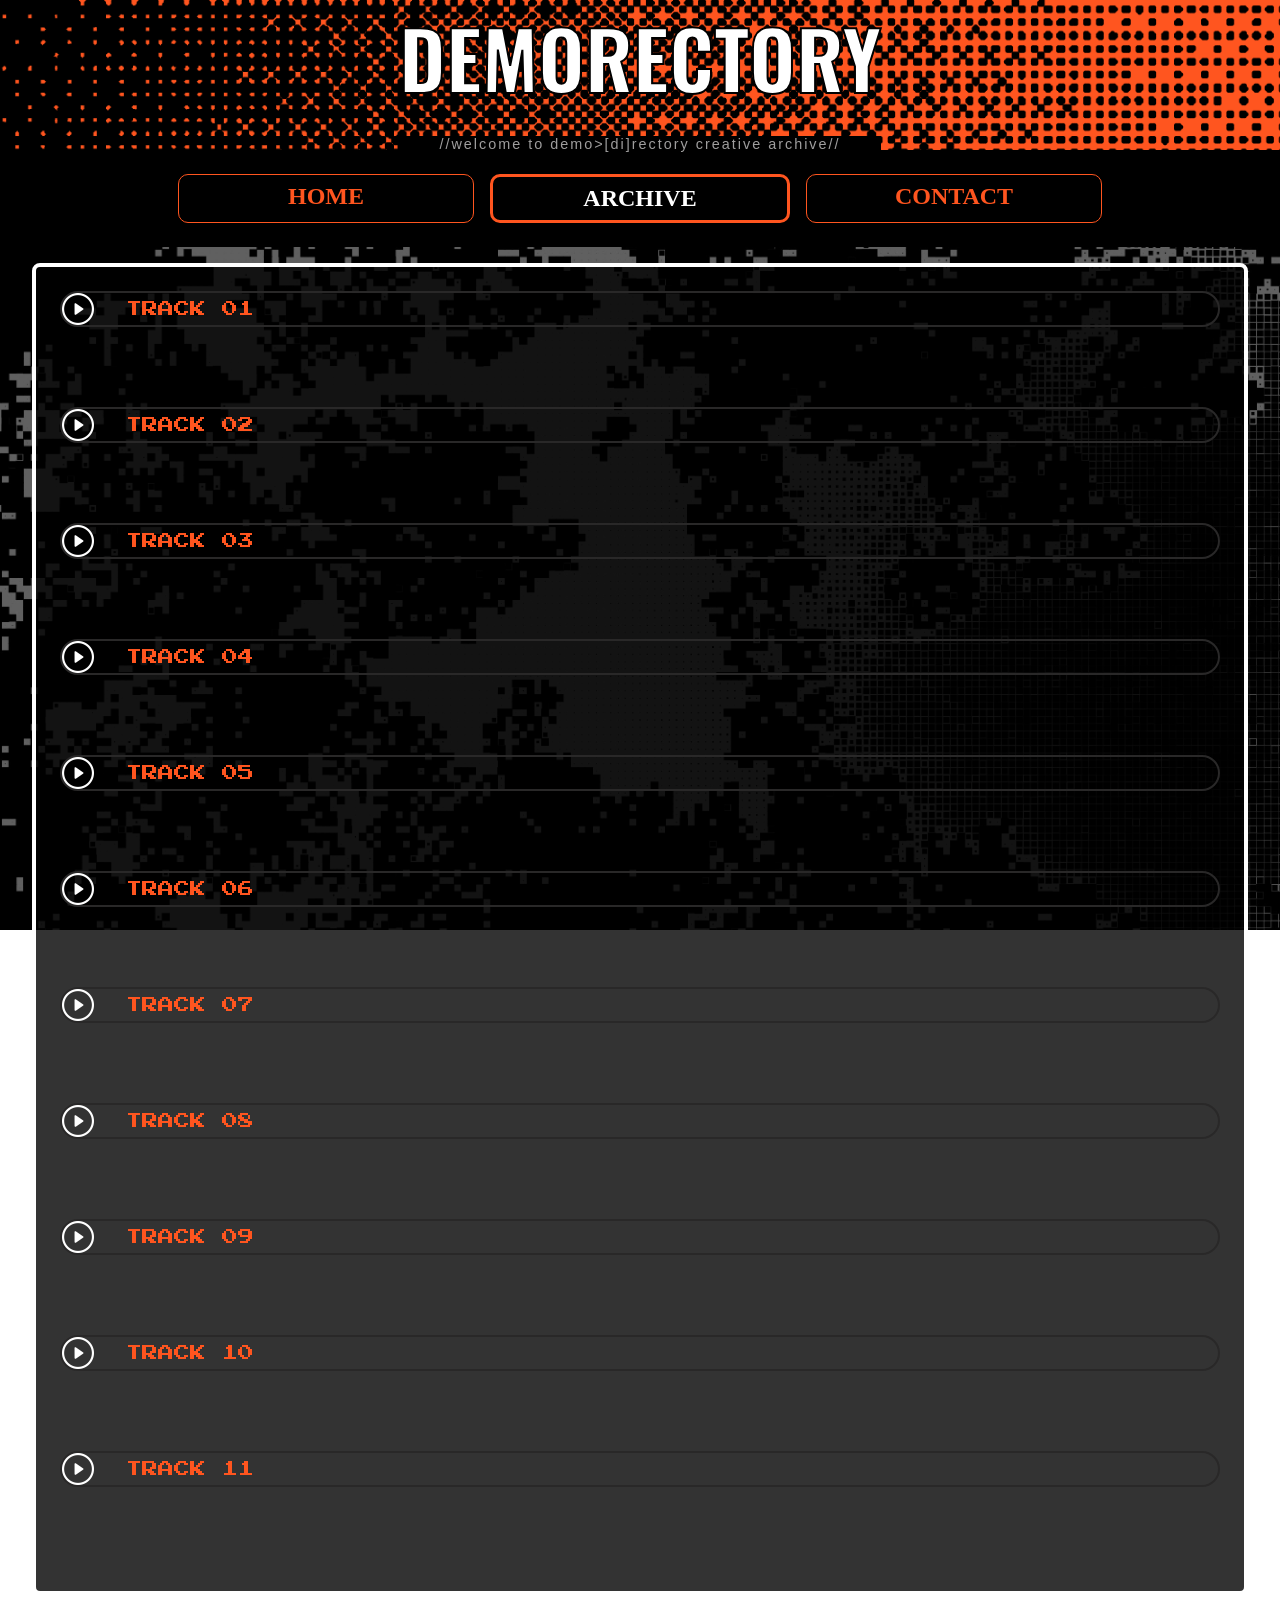
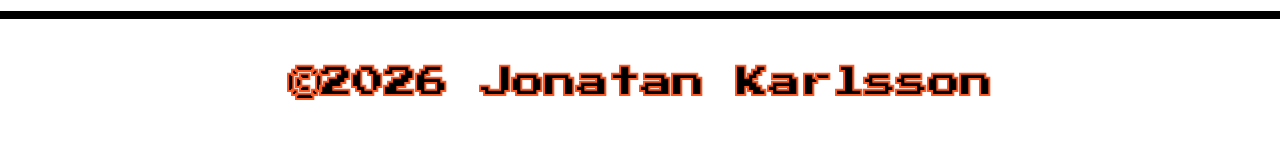
==== html/archive.html @ 5d7cc73a "Jonatans Website" ====
<!DOCTYPE html>
<html lang="en">
<head>
    <meta charset="UTF-8">
    <meta name="viewport" content="width=device-width, initial-scale=1.0">
    <title>Demorectory - Archive</title>
    <link rel="preconnect" href="https://fonts.googleapis.com">
    <link rel="preconnect" href="https://fonts.gstatic.com" crossorigin>
    <link href="https://fonts.googleapis.com/css2?family=Geist+Pixel&family=Jersey+25&family=Oswald:wght@200..700&family=Playfair+Display:ital,wght@0,400..900;1,400..900&family=Press+Start+2P&family=Silkscreen:wght@400;700&family=Space+Mono:ital,wght@0,400;0,700;1,400;1,700&family=VT323&display=swap" rel="stylesheet">
    <link rel ="stylesheet" href = "../styles/assignment1.css">
    <link rel ="stylesheet" href = "../styles/archive.css">
</head>
<body>
    <header class = "header">
        <div class ="header-text">
        <h1 class = "header-title">DEMORECTORY</h1>
        <p class = "subtitle"> //welcome to demo>[di]rectory creative archive// </p>
        </div>
    </header>

    <nav class ="menu">
        <div class ="mobile-menu-trigger">
            <img src = "../images/menu.jpg" alt = "menu-icon" height="50px" width="50px">
        </div>
        <div class = "mobile-menu-target">
           <div class ="menu-item"> 
               <a href ="../index.html"> HOME </a>
           </div>
               <div class ="menu-item active">
                <a href="../html/archive.html"> ARCHIVE</a>
           </div>
           <div class ="menu-item">
               <a href ="contact.html"> CONTACT</a>
           </div>
        </div>
    </nav>

    <main class ="main">


        <div class="playlist">
           

               <details class = "audio-item">
                   <summary>
                       <img src = "../images/play.png" alt = "play">
                       <span> TRACK 01</span>
                   </summary>
                   <p class ="track-description">
                    WORKING TITLE: relevence__spectrm CREATED: 17/09-26
                   </p>
                   <audio controls>
                       <source src = "../audio/relevence__spectrm.demo1.mp3" alt ="audio 01">
                   </audio>
               </details>

               <details class = "audio-item">
                   <summary>
                       <img src = "../images/play.png" alt = "play">
                       <span> TRACK 02</span>
                   </summary>
                   <p class ="track-description">
                    WORKING TITLE: lentelblake CREATED: 10/09-26
                   </p>
                   <audio controls>
                       <source src = "../audio/lentelblake.demo1.mp3" alt = "audio 02">
                  </audio>
               </details>

                <details class = "audio-item">
                   <summary>
                       <img src = "../images/play.png" alt = "play">
                       <span> TRACK 03</span>
                   </summary>
                   <p class ="track-description">
                    WORKING TITLE: etienne CREATED: 05/09-26
                   </p>
                   <audio controls>
                       <source src = "../audio/etienne.demo1.mp3" alt = "audio 03">
                   </audio>
               </details>

                <details class = "audio-item">
                   <summary>
                       <img src = "../images/play.png" alt = "play">
                       <span> TRACK 04</span>
                   </summary>
                   <p class ="track-description">
                    WORKING TITLE: odion__demo CREATED: 14/07-26
                   </p>
                   <audio controls>
                       <source src = "../audio/odion_demo.1 .mp3" alt = "audio 04">
                   </audio>
               </details>

               <details class = "audio-item">
                   <summary>
                       <img src = "../images/play.png" alt = "play">
                       <span> TRACK 05</span>
                   </summary>
                   <p class ="track-description">
                    WORKING TITLE: soho.please.demo4 CREATED: 08/10-25
                   </p>
                   <audio controls>
                       <source src = "../audio/SoHoPlease(demo4) _-).mp3" alt = "audio 05">
                   </audio>
               </details>

               <details class = "audio-item">
                   <summary>
                       <img src = "../images/play.png" alt = "play">
                       <span> TRACK 06</span>
                   </summary>
                   <p class ="track-description">
                    WORKING TITLE: zumoto.kachikato_demo1 CREATED: 18/05-26
                   </p>
                   <audio controls>
                       <source src = "../audio/zumoto kachikato _demo1. .mp3" alt = "audio 06">
                   </audio>
               </details>

               <details class = "audio-item">
                   <summary>
                       <img src = "../images/play.png" alt = "play">
                       <span> TRACK 07</span>
                   </summary>
                   <p class ="track-description">
                    WORKING TITLE: watafuk_demo1 CREATED: 31/10-25
                   </p>
                   <audio controls>
                       <source src = "../audio/watafuk.demo1.1.mp3" alt = "audio 07">
                   </audio>
               </details>

                 <details class = "audio-item">
                   <summary>
                       <img src = "../images/play.png" alt = "play">
                       <span> TRACK 08</span>
                   </summary>
                   <p class ="track-description">
                    WORKING TITLE: ml-demo CREATED: 31/07-23
                   </p>
                   <audio controls>
                       <source src = "../audio/ML DEMO 1.mp3" alt = "audio 08">
                   </audio>
               </details>

               <details class = "audio-item">
                   <summary>
                       <img src = "../images/play.png" alt = "play">
                       <span> TRACK 09</span>
                   </summary>
                   <p class ="track-description">
                    WORKING TITLE: shiroiyami-demo2 CREATED: 27/04-24
                   </p>
                   <audio controls>
                       <source src = "../audio/SHIROIYAMi.demo2.mp3" alt = "audio 09">
                   </audio>
               </details>

               <details class = "audio-item">
                   <summary>
                       <img src = "../images/play.png" alt = "play">
                       <span> TRACK 10</span>
                   </summary>
                   <p class ="track-description">
                    WORKING TITLE: _2scure£.demo1 CREATED: 28/04-24
                   </p>
                   <audio controls>
                       <source src = "../audio/_2SCUR£.demo1.mp3" alt = "audio 10">
                   </audio>
               </details>
               
                <details class = "audio-item">
                   <summary>
                       <img src = "../images/play.png" alt = "play">
                       <span> TRACK 11</span>
                   </summary>
                   <p class ="track-description">
                    WORKING TITLE: eradicatr.demo1 CREATED: 07/12-24
                   </p>
                   <audio controls>
                       <source src = "../audio/ERadicatr.demo1.mp3" alt = "audio 11">
                   </audio>
               </details>
               
               
           

       </div> 
    </main>
    <footer class = "footer">
          <p>&copy;2026 Jonatan Karlsson </p>
    </footer>
</body>
</html>
---- styles/assignment1.css ----
* {
    box-sizing: border-box;
}

html {
    height: 100vh;
}

body {
    height: 100%;
    margin: 0;
}

.header {
    position: relative;
    height: 150px;
    background-image: url(../images/header-footer.jpg.png);
    background-attachment: fixed;
    background-size: cover;
    background-position: top;
    background-repeat: no-repeat;
    display: flex;
    align-items: center;
    justify-content: center;
}

.header-text {
    text-align: center;
}

.header-title {
    font-family:"Oswald","jersey 25", Tahoma, sans-serif;
    font-weight:bold;
    -webkit-text-stroke: 2px black;
    color: white;
    font-size: 5rem;
    margin: 0;
}
.subtitle{
    margin: 20px 0 0;
    color: rgb(159, 158, 158);
    background-color: black;
    font-family: "Geist Pixel", Tahoma, sans-serif;
    font-size: 0.9rem;
    letter-spacing: 2px;

}
.footer {
    background-image: url(../images/header-footer.jpg.png);
    background-attachment: fixed;
    background-size: cover;
    background-position: bottom;
    background-repeat: no-repeat;
    font-family: "Press Start 2p", Tahoma, sans-serif;
    font-size: 2rem;
    color: black;
    -webkit-text-stroke: 2px #ff551f;
    text-align: center;
    font-weight: bolder;
    padding: 16px;
    border-top: 8px solid black;
}

.menu {
    padding: 16px;   
    background-color: black;
}

.mobile-menu-trigger {
    height: 50px;
}

.mobile-menu-target {
    display: none;
}

.menu-item {
    border : 1px solid #ff551f;
    border-radius: 10px;
    color: #ff551f;
    background-color: black;
    padding: 8px;
    margin: 8px;
    font-size: 1.5rem;
    font-weight: bold;
    cursor: pointer;
    transition: all linear 0.4s;
}

a {
    color: inherit;
    text-decoration: none;
}

.menu-item:hover {
    background-color: #ff551f;
    border-color: white;
    color: black;
}

.menu-item.active {
    background-color:black;
    color:white;
    border: 3px solid #ff551f;


}


.main {
    background-attachment: fixed;
    background-image: url("../images/forestpix.jpg.jpg");
    background-size: cover;
    background-position: center;
    background-repeat: no-repeat;
    min-height: 100%;
    padding: 16px 32px;
}

.content {
    border: 5px solid white;
    border-radius: 8px;
    background-color:rgba(0, 0, 0, 0.8);
    color:#ff551f;
    text-align: center;
}

.info {
    padding: 16px;
    font-size: 1.5rem;
    font-family: "Geist Pixel", Tahoma, sans-serif;
}

.info h2 {
    color: white;
    font-family: "Playfair Display", serif;
}


@media screen and (max-width: 768px) {
    .menu:hover .mobile-menu-target {
    display: block;
    }
    .header {
        background-image: url(../images/backdrop.jpg.png);
        width: 100%;
        overflow: hidden;
    }

    .header-title {
        color: rgba(0, 0, 0, 0.1);
        -webkit-text-stroke: 1px black;
        width: 100%;
        margin: 0;
        text-align: center;
        white-space: nowrap;
        font-size: 16vw;
    }
    .subtitle{
        display: none;
    }
    .info {
        font-size: 5vw;
    }
    .featured img {
        content: url("../images/crowdcrop1.jpg.png");
    }
    .footer {
        background-image: url(../images/backdrop.jpg.png);
        text-align: center;
        width: 100%;
        margin: 0;
        display: flex;
        flex-wrap: wrap;
        justify-content: center;
        font-family: "Geist Pixel", serif;
        -webkit-text-stroke: 0;
        color: white;
        font-size: clamp(1rem, 4vw, 2rem);        
    }
}

@media screen and (min-width: 768px) {
    .mobile-menu-trigger {
        display: none;
    }
    .mobile-menu-target {
        display: flex;
        max-width: 940px;
        margin: auto;
    }

    .menu-item {
        flex: 1;
        text-align: center;
    }

    .featured {
        display: flex;
        max-width: 80%;
        margin: auto;
    }
    .featured img {
        width: 50%;
    }
}
---- styles/archive.css ----
.playlist {
    font-family: 'Press Start 2P', Helvetica, sans-serif;
    font-size: 1rem;
    display: flex;
    flex-direction: column;
    min-height: 600px;
    box-sizing: border-box;
    background-color: rgba(0, 0, 0, 0.8);
    border: 4px solid white;
    border-radius: 8px;
    width: 100%;
    max-width: 100%;
    padding: 24px;
    flex-shrink: 0;

}


.audio-item {
    margin-bottom: 80px;
}

.audio-item summary {
    color:#ff551f;
    border: 2px solid rgb(41, 40, 40);
    border-radius: 32px;
    display: flex;
    flex-wrap: wrap;
    align-items: center;
    gap: 32px;
    cursor: pointer;
    list-style: none;    
}

.audio-item summary img {
    width: 32px;
    height: 32px;
    flex-shrink: 0;
}

.audio-item summary:hover {
    background-color: rgb(16, 16, 16);
}

.audio-item audio {
    width: 100%;
    max-width: 100%;
    margin-top: 16px;

}

.track-description {
    color: white;
    font-size: 0.65rem;
    margin: 10px 0;
    padding: 8px;
    border-left: 2px solid #ff551f;
}
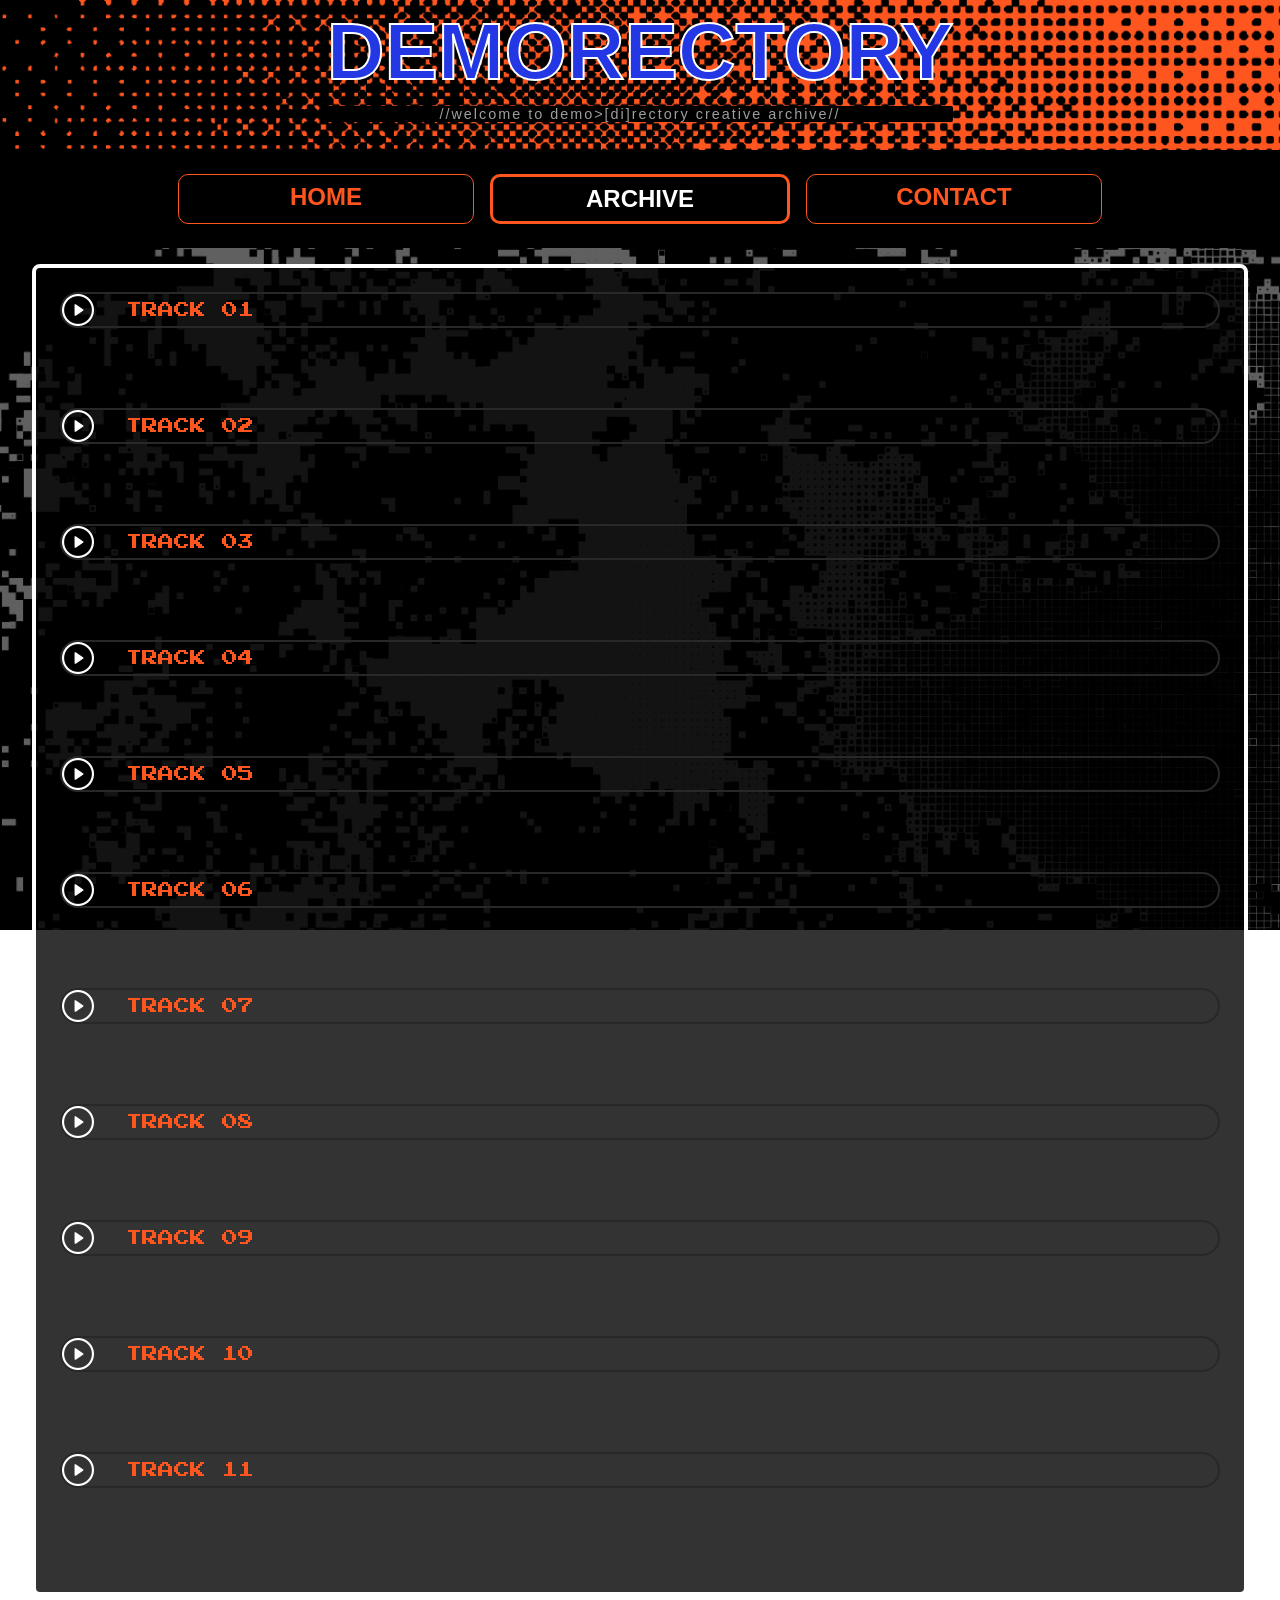
==== commit fbdcfff0: "syntax cleanup and final adjustments" ====
--- a/html/archive.html
+++ b/html/archive.html
@@ -13,11 +13,12 @@
 <body>
     <header class = "header">
         <div class ="header-text">
-        <h1 class = "header-title">DEMORECTORY</h1>
+        <h1 class = "header-title">
+            DEMO<br class="mobile-break">RECTORY
+        </h1>
         <p class = "subtitle"> //welcome to demo>[di]rectory creative archive// </p>
         </div>
     </header>
-
     <nav class ="menu">
         <div class ="mobile-menu-trigger">
             <img src = "../images/menu.jpg" alt = "menu-icon" height="50px" width="50px">
@@ -34,159 +35,140 @@
            </div>
         </div>
     </nav>
-
     <main class ="main">
-
-
         <div class="playlist">
-           
-
-               <details class = "audio-item">
-                   <summary>
-                       <img src = "../images/play.png" alt = "play">
-                       <span> TRACK 01</span>
-                   </summary>
-                   <p class ="track-description">
+            <details class = "audio-item">
+                <summary>
+                    <img src = "../images/play.png" alt = "play">
+                    <span> TRACK 01</span>
+                </summary>
+                <p class ="track-description">
                     WORKING TITLE: relevence__spectrm CREATED: 17/09-26
-                   </p>
-                   <audio controls>
-                       <source src = "../audio/relevence__spectrm.demo1.mp3" alt ="audio 01">
-                   </audio>
-               </details>
-
-               <details class = "audio-item">
-                   <summary>
-                       <img src = "../images/play.png" alt = "play">
-                       <span> TRACK 02</span>
-                   </summary>
-                   <p class ="track-description">
+                </p>
+                <audio controls>
+                    <source src = "../audio/relevence__spectrm.demo1.mp3" alt ="audio 01">
+                </audio>
+            </details>
+            <details class = "audio-item">
+                <summary>
+                    <img src = "../images/play.png" alt = "play">
+                    <span> TRACK 02</span>
+                </summary>
+                <p class ="track-description">
                     WORKING TITLE: lentelblake CREATED: 10/09-26
-                   </p>
-                   <audio controls>
+                </p>
+                <audio controls>
                        <source src = "../audio/lentelblake.demo1.mp3" alt = "audio 02">
-                  </audio>
-               </details>
-
-                <details class = "audio-item">
-                   <summary>
-                       <img src = "../images/play.png" alt = "play">
-                       <span> TRACK 03</span>
-                   </summary>
-                   <p class ="track-description">
+                </audio>
+            </details>
+            <details class = "audio-item">
+                <summary>
+                    <img src = "../images/play.png" alt = "play">
+                    <span> TRACK 03</span>
+                </summary>
+                <p class ="track-description">
                     WORKING TITLE: etienne CREATED: 05/09-26
-                   </p>
-                   <audio controls>
-                       <source src = "../audio/etienne.demo1.mp3" alt = "audio 03">
-                   </audio>
-               </details>
-
-                <details class = "audio-item">
-                   <summary>
-                       <img src = "../images/play.png" alt = "play">
-                       <span> TRACK 04</span>
-                   </summary>
-                   <p class ="track-description">
+                </p>
+                <audio controls>
+                    <source src = "../audio/etienne.demo1.mp3" alt = "audio 03">
+                </audio>
+            </details>
+            <details class = "audio-item">
+                <summary>
+                    <img src = "../images/play.png" alt = "play">
+                    <span> TRACK 04</span>
+                </summary>
+                <p class ="track-description">
                     WORKING TITLE: odion__demo CREATED: 14/07-26
-                   </p>
-                   <audio controls>
-                       <source src = "../audio/odion_demo.1 .mp3" alt = "audio 04">
-                   </audio>
-               </details>
-
-               <details class = "audio-item">
-                   <summary>
-                       <img src = "../images/play.png" alt = "play">
-                       <span> TRACK 05</span>
-                   </summary>
-                   <p class ="track-description">
+                </p>
+                <audio controls>
+                    <source src = "../audio/odion_demo.1 .mp3" alt = "audio 04">
+                </audio>
+            </details>
+            <details class = "audio-item">
+                <summary>
+                    <img src = "../images/play.png" alt = "play">
+                    <span> TRACK 05</span>
+                </summary>
+                <p class ="track-description">
                     WORKING TITLE: soho.please.demo4 CREATED: 08/10-25
-                   </p>
-                   <audio controls>
-                       <source src = "../audio/SoHoPlease(demo4) _-).mp3" alt = "audio 05">
-                   </audio>
-               </details>
-
-               <details class = "audio-item">
-                   <summary>
-                       <img src = "../images/play.png" alt = "play">
-                       <span> TRACK 06</span>
-                   </summary>
-                   <p class ="track-description">
+                </p>
+                <audio controls>
+                    <source src = "../audio/SoHoPlease(demo4) _-).mp3" alt = "audio 05">
+                </audio>
+            </details>
+            <details class = "audio-item">
+                <summary>
+                    <img src = "../images/play.png" alt = "play">
+                    <span> TRACK 06</span>
+                </summary>
+                <p class ="track-description">
                     WORKING TITLE: zumoto.kachikato_demo1 CREATED: 18/05-26
-                   </p>
-                   <audio controls>
-                       <source src = "../audio/zumoto kachikato _demo1. .mp3" alt = "audio 06">
-                   </audio>
-               </details>
-
-               <details class = "audio-item">
-                   <summary>
-                       <img src = "../images/play.png" alt = "play">
-                       <span> TRACK 07</span>
-                   </summary>
-                   <p class ="track-description">
+                </p>
+                <audio controls>
+                    <source src = "../audio/zumoto kachikato _demo1. .mp3" alt = "audio 06">
+                </audio>
+            </details>
+            <details class = "audio-item">
+                <summary>
+                    <img src = "../images/play.png" alt = "play">
+                    <span> TRACK 07</span>
+                </summary>
+                <p class ="track-description">
                     WORKING TITLE: watafuk_demo1 CREATED: 31/10-25
-                   </p>
-                   <audio controls>
-                       <source src = "../audio/watafuk.demo1.1.mp3" alt = "audio 07">
-                   </audio>
-               </details>
-
-                 <details class = "audio-item">
-                   <summary>
-                       <img src = "../images/play.png" alt = "play">
-                       <span> TRACK 08</span>
-                   </summary>
-                   <p class ="track-description">
+                </p>
+                <audio controls>
+                    <source src = "../audio/watafuk.demo1.1.mp3" alt = "audio 07">
+                </audio>
+            </details>
+            <details class = "audio-item">
+                <summary>
+                    <img src = "../images/play.png" alt = "play">
+                    <span> TRACK 08</span>
+                </summary>
+                <p class ="track-description">
                     WORKING TITLE: ml-demo CREATED: 31/07-23
-                   </p>
-                   <audio controls>
-                       <source src = "../audio/ML DEMO 1.mp3" alt = "audio 08">
-                   </audio>
-               </details>
-
-               <details class = "audio-item">
-                   <summary>
-                       <img src = "../images/play.png" alt = "play">
-                       <span> TRACK 09</span>
-                   </summary>
-                   <p class ="track-description">
+                </p>
+                <audio controls>
+                    <source src = "../audio/ML DEMO 1.mp3" alt = "audio 08">
+                </audio>
+            </details>
+            <details class = "audio-item">
+                <summary>
+                    <img src = "../images/play.png" alt = "play">
+                    <span> TRACK 09</span>
+                </summary>
+                <p class ="track-description">
                     WORKING TITLE: shiroiyami-demo2 CREATED: 27/04-24
-                   </p>
-                   <audio controls>
-                       <source src = "../audio/SHIROIYAMi.demo2.mp3" alt = "audio 09">
-                   </audio>
-               </details>
-
-               <details class = "audio-item">
-                   <summary>
-                       <img src = "../images/play.png" alt = "play">
-                       <span> TRACK 10</span>
-                   </summary>
-                   <p class ="track-description">
+                </p>
+                <audio controls>
+                    <source src = "../audio/SHIROIYAMi.demo2.mp3" alt = "audio 09">
+                </audio>
+            </details>
+            <details class = "audio-item">
+                <summary>
+                    <img src = "../images/play.png" alt = "play">
+                    <span> TRACK 10</span>
+                </summary>
+                <p class ="track-description">
                     WORKING TITLE: _2scure£.demo1 CREATED: 28/04-24
-                   </p>
-                   <audio controls>
-                       <source src = "../audio/_2SCUR£.demo1.mp3" alt = "audio 10">
-                   </audio>
-               </details>
-               
-                <details class = "audio-item">
-                   <summary>
-                       <img src = "../images/play.png" alt = "play">
-                       <span> TRACK 11</span>
-                   </summary>
-                   <p class ="track-description">
+                </p>
+                <audio controls>
+                    <source src = "../audio/_2SCUR£.demo1.mp3" alt = "audio 10">
+                </audio>
+            </details>
+            <details class = "audio-item">
+                <summary>
+                    <img src = "../images/play.png" alt = "play">
+                    <span> TRACK 11</span>
+                </summary>
+                <p class ="track-description">
                     WORKING TITLE: eradicatr.demo1 CREATED: 07/12-24
-                   </p>
-                   <audio controls>
-                       <source src = "../audio/ERadicatr.demo1.mp3" alt = "audio 11">
-                   </audio>
-               </details>
-               
-               
-           
-
+                </p>
+                <audio controls>
+                    <source src = "../audio/ERadicatr.demo1.mp3" alt = "audio 11">
+                </audio>
+            </details>
        </div> 
     </main>
     <footer class = "footer">
--- a/styles/assignment1.css
+++ b/styles/assignment1.css
@@ -1,49 +1,44 @@
 * {
     box-sizing: border-box;
 }
-
 html {
     height: 100vh;
 }
-
 body {
     height: 100%;
     margin: 0;
 }
-
 .header {
     position: relative;
     height: 150px;
     background-image: url(../images/header-footer.jpg.png);
     background-attachment: fixed;
-    background-size: cover;
+    background-size: cover ;
     background-position: top;
     background-repeat: no-repeat;
     display: flex;
     align-items: center;
     justify-content: center;
 }
-
 .header-text {
     text-align: center;
 }
-
 .header-title {
-    font-family:"Oswald","jersey 25", Tahoma, sans-serif;
-    font-weight:bold;
-    -webkit-text-stroke: 2px black;
-    color: white;
+    font-family:"Space Mono", Tahoma, sans-serif;
+    font-weight: bold;
+    -webkit-text-stroke: 2px white;
+    color: #2337E4;
     font-size: 5rem;
     margin: 0;
 }
 .subtitle{
-    margin: 20px 0 0;
+    margin-bottom: 32px;
     color: rgb(159, 158, 158);
     background-color: black;
+    border-radius: 2px;
     font-family: "Geist Pixel", Tahoma, sans-serif;
     font-size: 0.9rem;
     letter-spacing: 2px;
-
 }
 .footer {
     background-image: url(../images/header-footer.jpg.png);
@@ -51,29 +46,27 @@
     background-size: cover;
     background-position: bottom;
     background-repeat: no-repeat;
-    font-family: "Press Start 2p", Tahoma, sans-serif;
-    font-size: 2rem;
-    color: black;
-    -webkit-text-stroke: 2px #ff551f;
+    font-family: "Geist Pixel", Tahoma, sans-serif;
+    font-size: 1.5rem;
+    color: white;
     text-align: center;
-    font-weight: bolder;
+    font-weight: bold;
     padding: 16px;
     border-top: 8px solid black;
 }
-
 .menu {
     padding: 16px;   
     background-color: black;
+    position: sticky;
+    top: 0;
+    z-index: 1000;
 }
-
 .mobile-menu-trigger {
     height: 50px;
 }
-
 .mobile-menu-target {
     display: none;
 }
-
 .menu-item {
     border : 1px solid #ff551f;
     border-radius: 10px;
@@ -83,30 +76,24 @@
     margin: 8px;
     font-size: 1.5rem;
     font-weight: bold;
+    font-family: 'Space Mono', 'Geist Pixel', Tahoma, sans-serif;
     cursor: pointer;
     transition: all linear 0.4s;
 }
-
 a {
     color: inherit;
     text-decoration: none;
 }
-
 .menu-item:hover {
     background-color: #ff551f;
     border-color: white;
     color: black;
 }
-
 .menu-item.active {
     background-color:black;
     color:white;
     border: 3px solid #ff551f;
-
-
 }
-
-
 .main {
     background-attachment: fixed;
     background-image: url("../images/forestpix.jpg.jpg");
@@ -116,7 +103,6 @@
     min-height: 100%;
     padding: 16px 32px;
 }
-
 .content {
     border: 5px solid white;
     border-radius: 8px;
@@ -124,63 +110,59 @@
     color:#ff551f;
     text-align: center;
 }
-
 .info {
     padding: 16px;
     font-size: 1.5rem;
     font-family: "Geist Pixel", Tahoma, sans-serif;
 }
-
 .info h2 {
     color: white;
-    font-family: "Playfair Display", serif;
+    font-size:1.2rem;
+    font-family: "Press Start 2p", serif;
 }
-
-
-@media screen and (max-width: 768px) {
+@media screen and (max-width: 767px) {
     .menu:hover .mobile-menu-target {
     display: block;
     }
     .header {
-        background-image: url(../images/backdrop.jpg.png);
-        width: 100%;
-        overflow: hidden;
+        background-size: 100% auto;
     }
-
+    .mobile-break {
+        display: block;
+    }        
     .header-title {
-        color: rgba(0, 0, 0, 0.1);
-        -webkit-text-stroke: 1px black;
-        width: 100%;
-        margin: 0;
-        text-align: center;
-        white-space: nowrap;
-        font-size: 16vw;
+        display: flex;
+        flex-wrap: wrap;
+        line-height: 0.85;
     }
     .subtitle{
         display: none;
     }
     .info {
-        font-size: 5vw;
+        font-size: 1.2rem;
     }
     .featured img {
         content: url("../images/crowdcrop1.jpg.png");
     }
     .footer {
-        background-image: url(../images/backdrop.jpg.png);
         text-align: center;
-        width: 100%;
-        margin: 0;
-        display: flex;
-        flex-wrap: wrap;
-        justify-content: center;
-        font-family: "Geist Pixel", serif;
-        -webkit-text-stroke: 0;
-        color: white;
-        font-size: clamp(1rem, 4vw, 2rem);        
+        background-size: 100% auto;
+        font-size: 1rem;  
     }
 }
+@media screen and (min-width: 768px) {
+    .header-text {
+        display: flex;
+        flex-direction: column;
+    }
+    .header-title {
+        padding-top: 16px;
+        line-height: 1;
+    }
+    .mobile-break {
+        display: none;
+    }
 
-@media screen and (min-width: 768px) {
     .mobile-menu-trigger {
         display: none;
     }
@@ -189,12 +171,10 @@
         max-width: 940px;
         margin: auto;
     }
-
     .menu-item {
         flex: 1;
         text-align: center;
     }
-
     .featured {
         display: flex;
         max-width: 80%;
@@ -203,4 +183,7 @@
     .featured img {
         width: 50%;
     }
+    .info {
+        max-width:50%;   
+    } 
 }
--- a/styles/archive.css
+++ b/styles/archive.css
@@ -3,23 +3,16 @@
     font-size: 1rem;
     display: flex;
     flex-direction: column;
-    min-height: 600px;
-    box-sizing: border-box;
     background-color: rgba(0, 0, 0, 0.8);
     border: 4px solid white;
     border-radius: 8px;
     width: 100%;
-    max-width: 100%;
     padding: 24px;
     flex-shrink: 0;
-
 }
-
-
 .audio-item {
     margin-bottom: 80px;
 }
-
 .audio-item summary {
     color:#ff551f;
     border: 2px solid rgb(41, 40, 40);
@@ -31,24 +24,18 @@
     cursor: pointer;
     list-style: none;    
 }
-
 .audio-item summary img {
     width: 32px;
     height: 32px;
     flex-shrink: 0;
 }
-
 .audio-item summary:hover {
     background-color: rgb(16, 16, 16);
 }
-
 .audio-item audio {
     width: 100%;
-    max-width: 100%;
     margin-top: 16px;
-
 }
-
 .track-description {
     color: white;
     font-size: 0.65rem;
@@ -56,3 +43,8 @@
     padding: 8px;
     border-left: 2px solid #ff551f;
 }
+@media screen and (max-width: 767px) {
+    .audio-item summary {
+        gap: 12px;
+    }
+}
